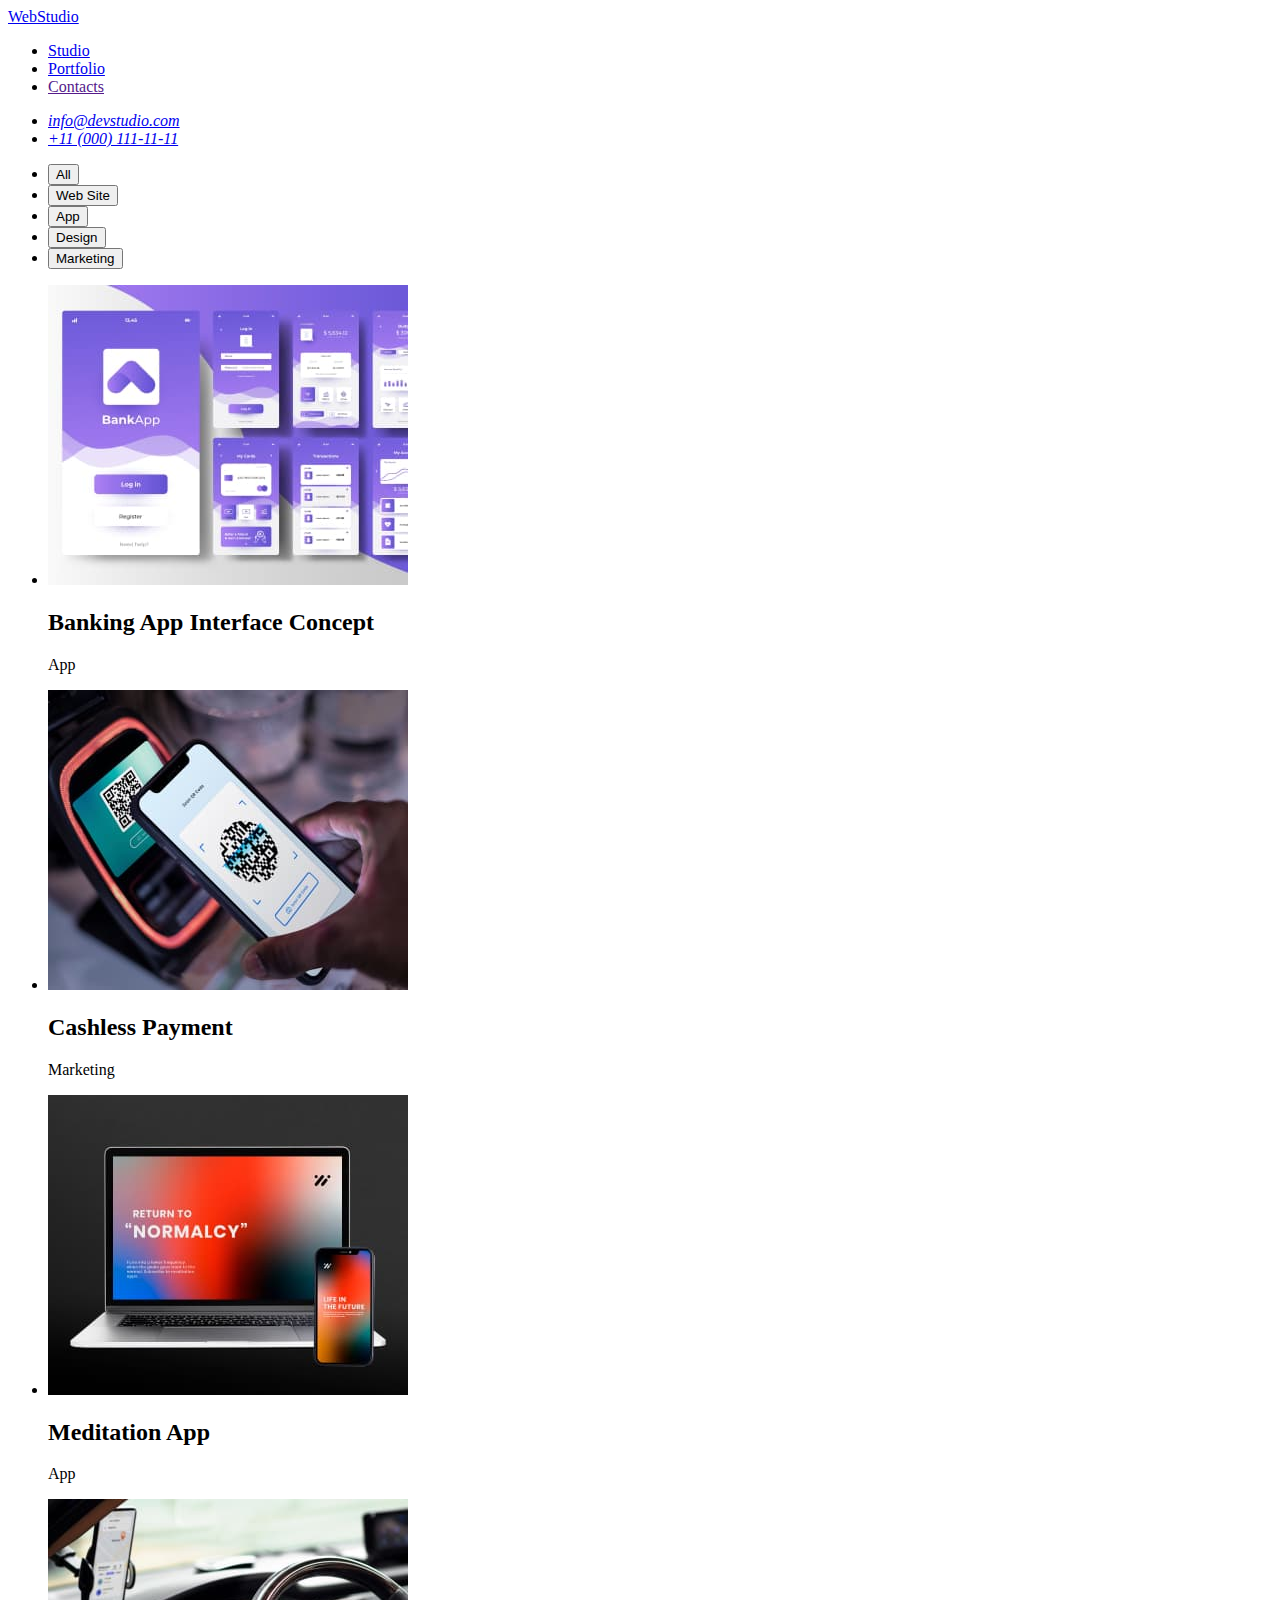
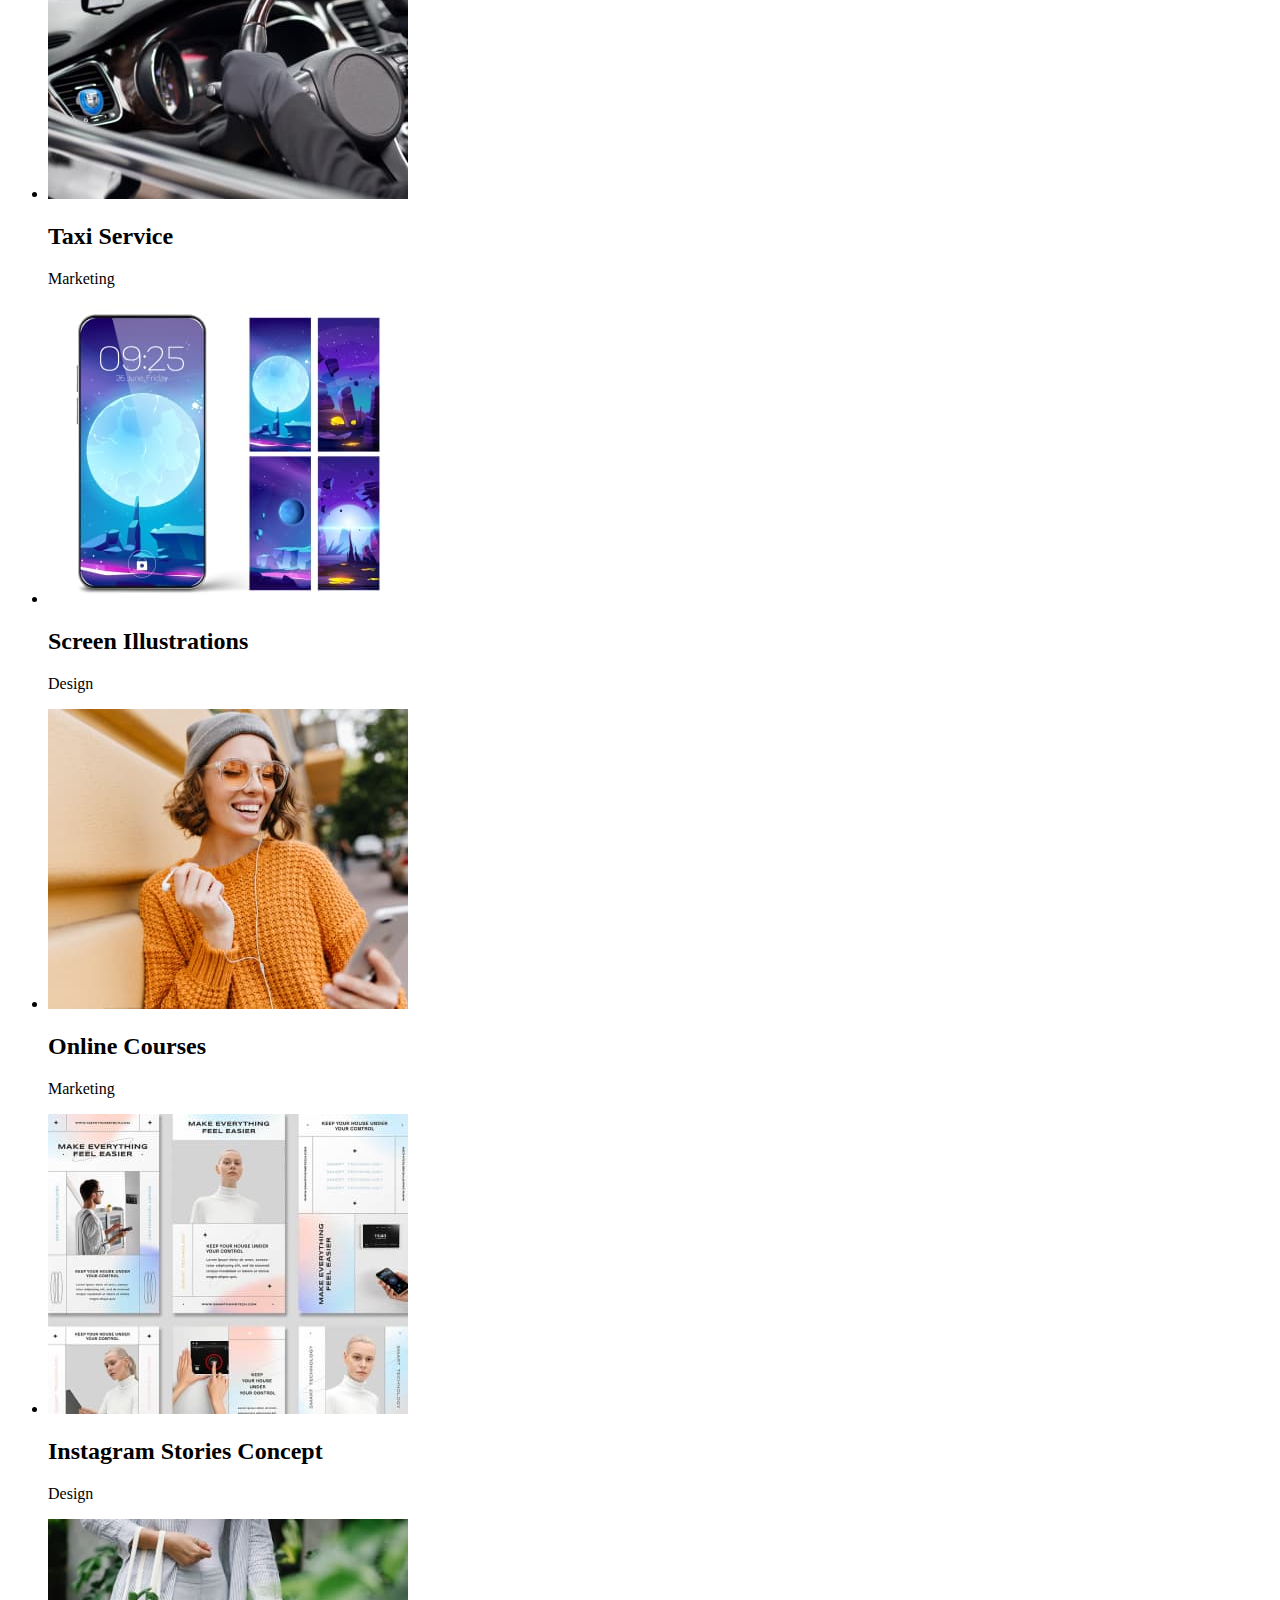
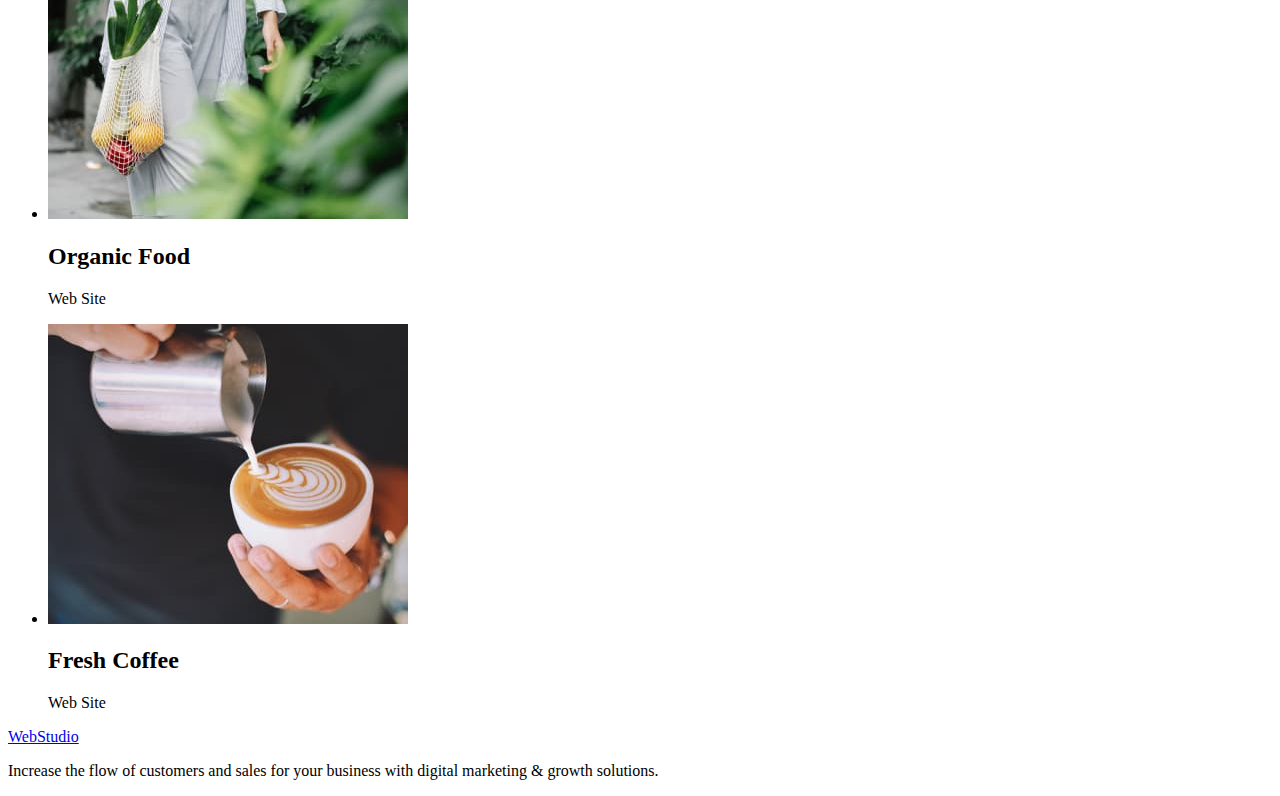
==== portfolio.html @ 17a02dea "base.html" ====
<!DOCTYPE html>
<html lang="en">
  <head>
    <meta charset="UTF-8" />
    <meta http-equiv="X-UA-Compatible" content="IE=edge" />
    <meta name="viewport" content="width=device-width, initial-scale=1.0" />
    <title>Document</title>
  </head>
  <body>
    <header>
      <nav>
        <a href="./index.html">WebStudio</a>
        <ul>
          <li><a href="./index.html">Studio</a></li>
          <li><a href="./portfolio.html">Portfolio</a></li>
          <li><a href="">Contacts</a></li>
        </ul>
      </nav>
      <address>
        <ul>
          <li><a href="mailto:info@devstudio.com">info@devstudio.com</a></li>
          <li><a href="tel:+110001111111">+11 (000) 111-11-11</a></li>
        </ul>
      </address>
    </header>

    <main>
      <ul>
        <li><button type="button">All</button></li>
        <li><button type="button">Web Site</button></li>
        <li><button type="button">App</button></li>
        <li><button type="button">Design</button></li>
        <li><button type="button">Marketing</button></li>
      </ul>
      <ul>
        <li>
          <img
            src="./images/portfolio1.jpg"
            alt="app interface photo"
            width="360"
          />
          <h2>Banking App Interface Concept</h2>
          <p>App</p>
        </li>
        <li>
          <img
            src="./images/portfolio2.jpg"
            alt="photo of a phone making a payment via a QR code"
            width="360"
          />
          <h2>Cashless Payment</h2>
          <p>Marketing</p>
        </li>
        <li>
          <img
            src="./images/portfolio3.jpg"
            alt="photo of a phone on the background of a laptop"
            width="360"
          />
          <h2>Meditation App</h2>
          <p>App</p>
        </li>
        <li>
          <img
            src="./images/portfolio4.jpg"
            alt="photo of the driver's hands on the steering wheel"
            width="360"
          />
          <h2>Taxi Service</h2>
          <p>Marketing</p>
        </li>
        <li>
          <img src="./images/portfolio5.jpg" alt="phone photo" width="360" />
          <h2>Screen Illustrations</h2>
          <p>Design</p>
        </li>
        <li>
          <img
            src="./images/portfolio6.jpg"
            alt="photo of a smiling girl with a phone in her hands"
            width="360"
          />
          <h2>Online Courses</h2>
          <p>Marketing</p>
        </li>
        <li>
          <img
            src="./images/portfolio7.jpg"
            alt="photos of different designs of instagram stories"
            width="360"
          />
          <h2>Instagram Stories Concept</h2>
          <p>Design</p>
        </li>
        <li>
          <img
            src="./images/portfolio8.jpg"
            alt="photo of a girl with a bag of organic food"
            width="360"
          />
          <h2>Organic Food</h2>
          <p>Web Site</p>
        </li>
        <li>
          <img
            src="./images/portfolio9.jpg"
            alt="photo of coffee cup filled with milk"
            width="360"
          />
          <h2>Fresh Coffee</h2>
          <p>Web Site</p>
        </li>
      </ul>
    </main>

    <footer>
      <a href="./index.html">WebStudio</a>
      <p>
        Increase the flow of customers and sales for your business with digital
        marketing & growth solutions.
      </p>
    </footer>
  </body>
</html>
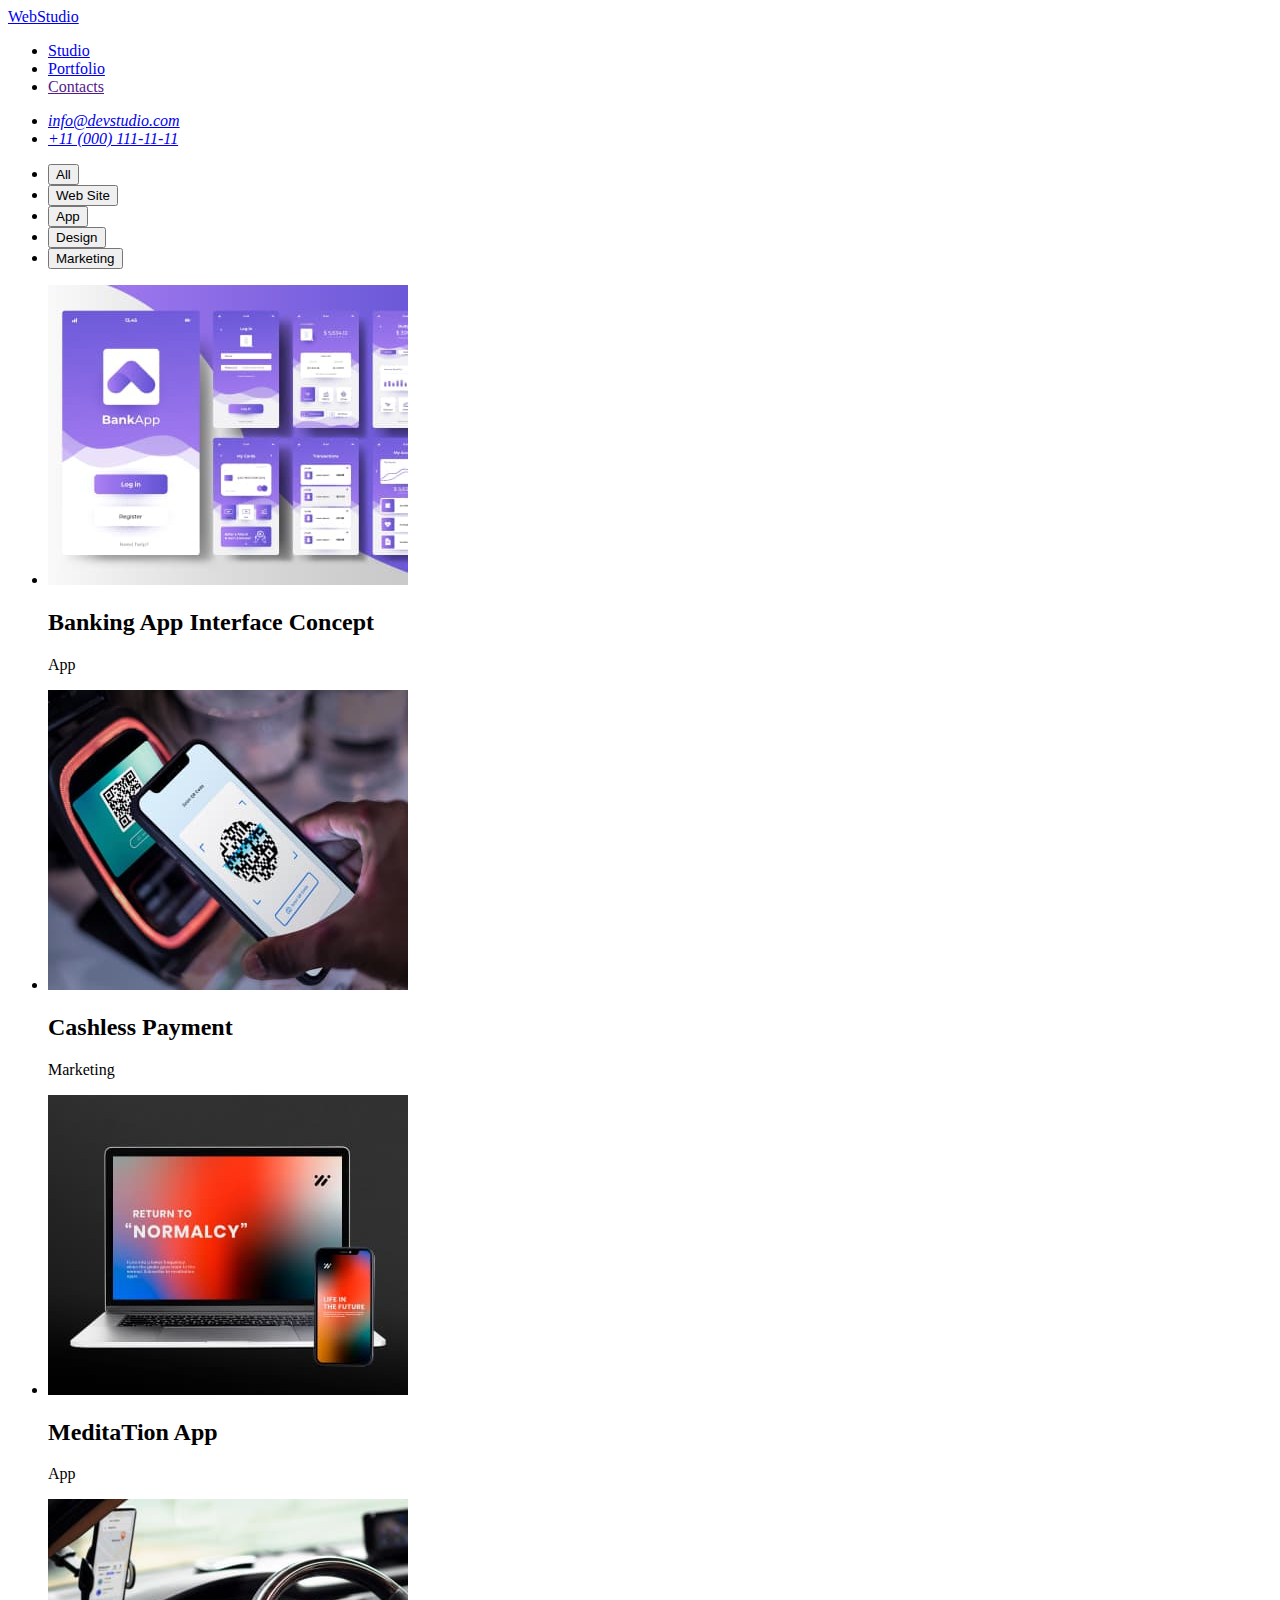
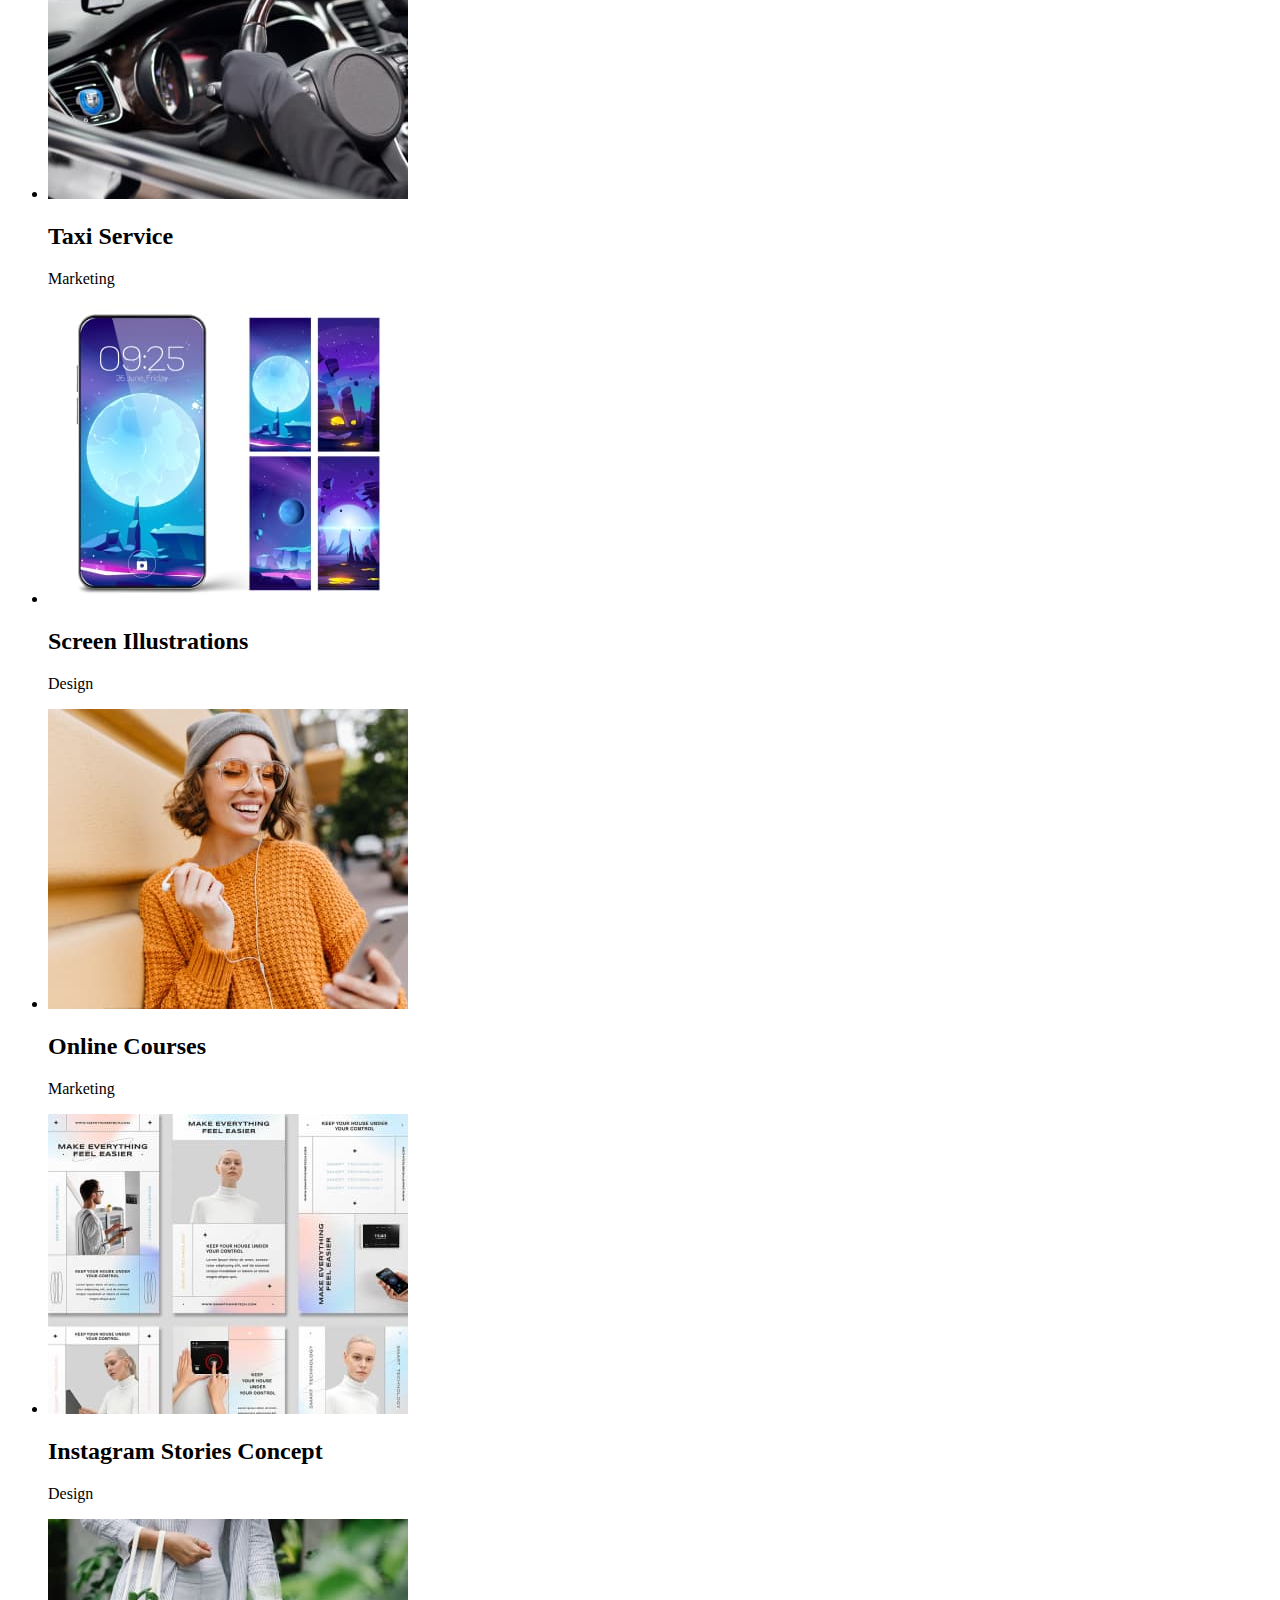
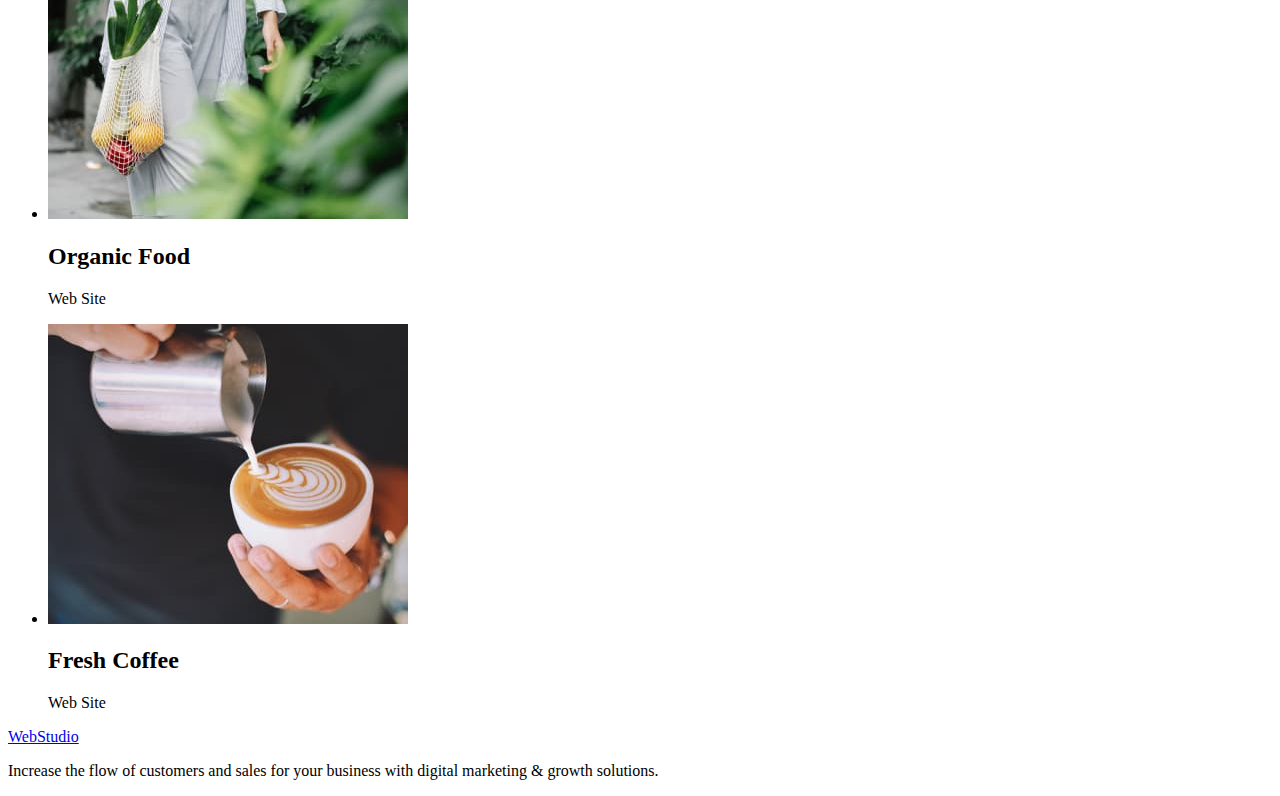
==== commit 6c231ca8: "added colors" ====
--- a/portfolio.html
+++ b/portfolio.html
@@ -12,7 +12,7 @@
         <a href="./index.html">WebStudio</a>
         <ul>
           <li><a href="./index.html">Studio</a></li>
-          <li><a href="./portfolio.html">Portfolio</a></li>
+          <li><a href="./portfolio.html" class="current">Portfolio</a></li>
           <li><a href="">Contacts</a></li>
         </ul>
       </nav>
@@ -57,7 +57,7 @@
             alt="photo of a phone on the background of a laptop"
             width="360"
           />
-          <h2>Meditation App</h2>
+          <h2>MeditaTion App</h2>
           <p>App</p>
         </li>
         <li>
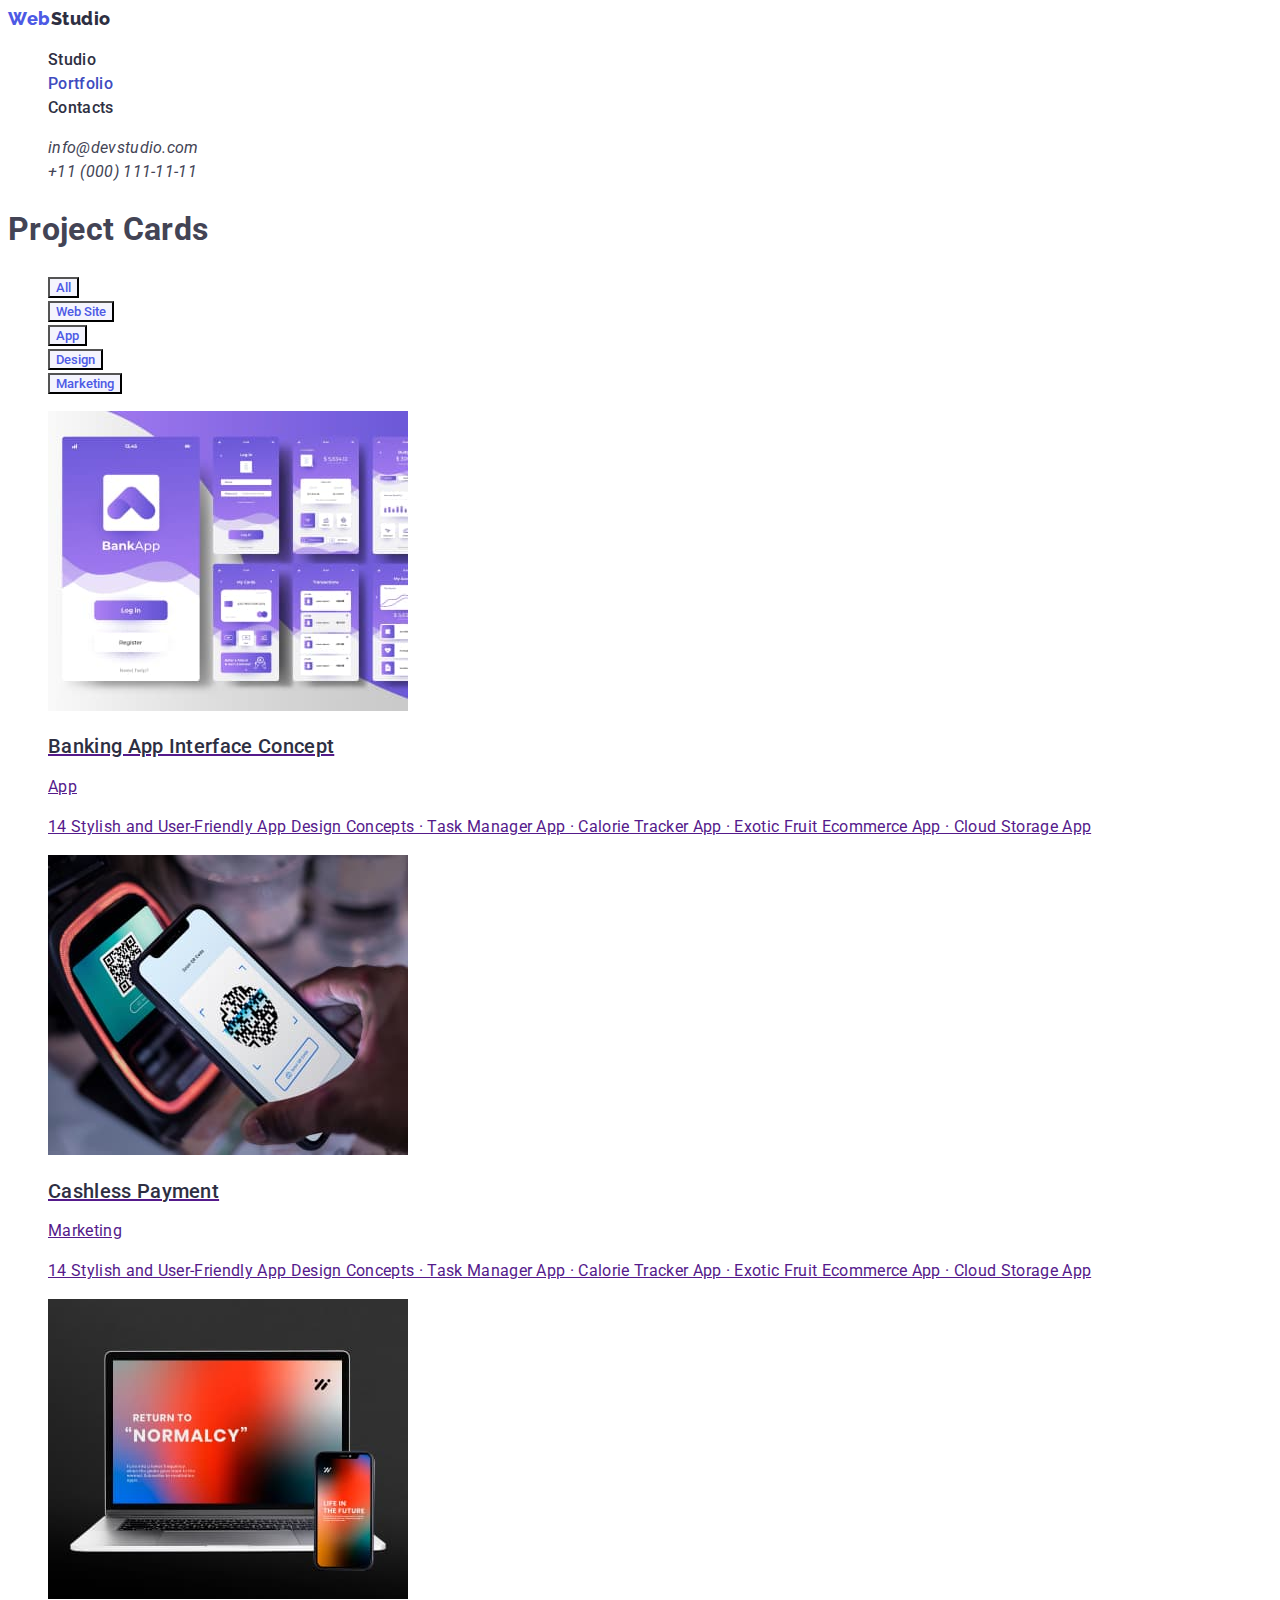
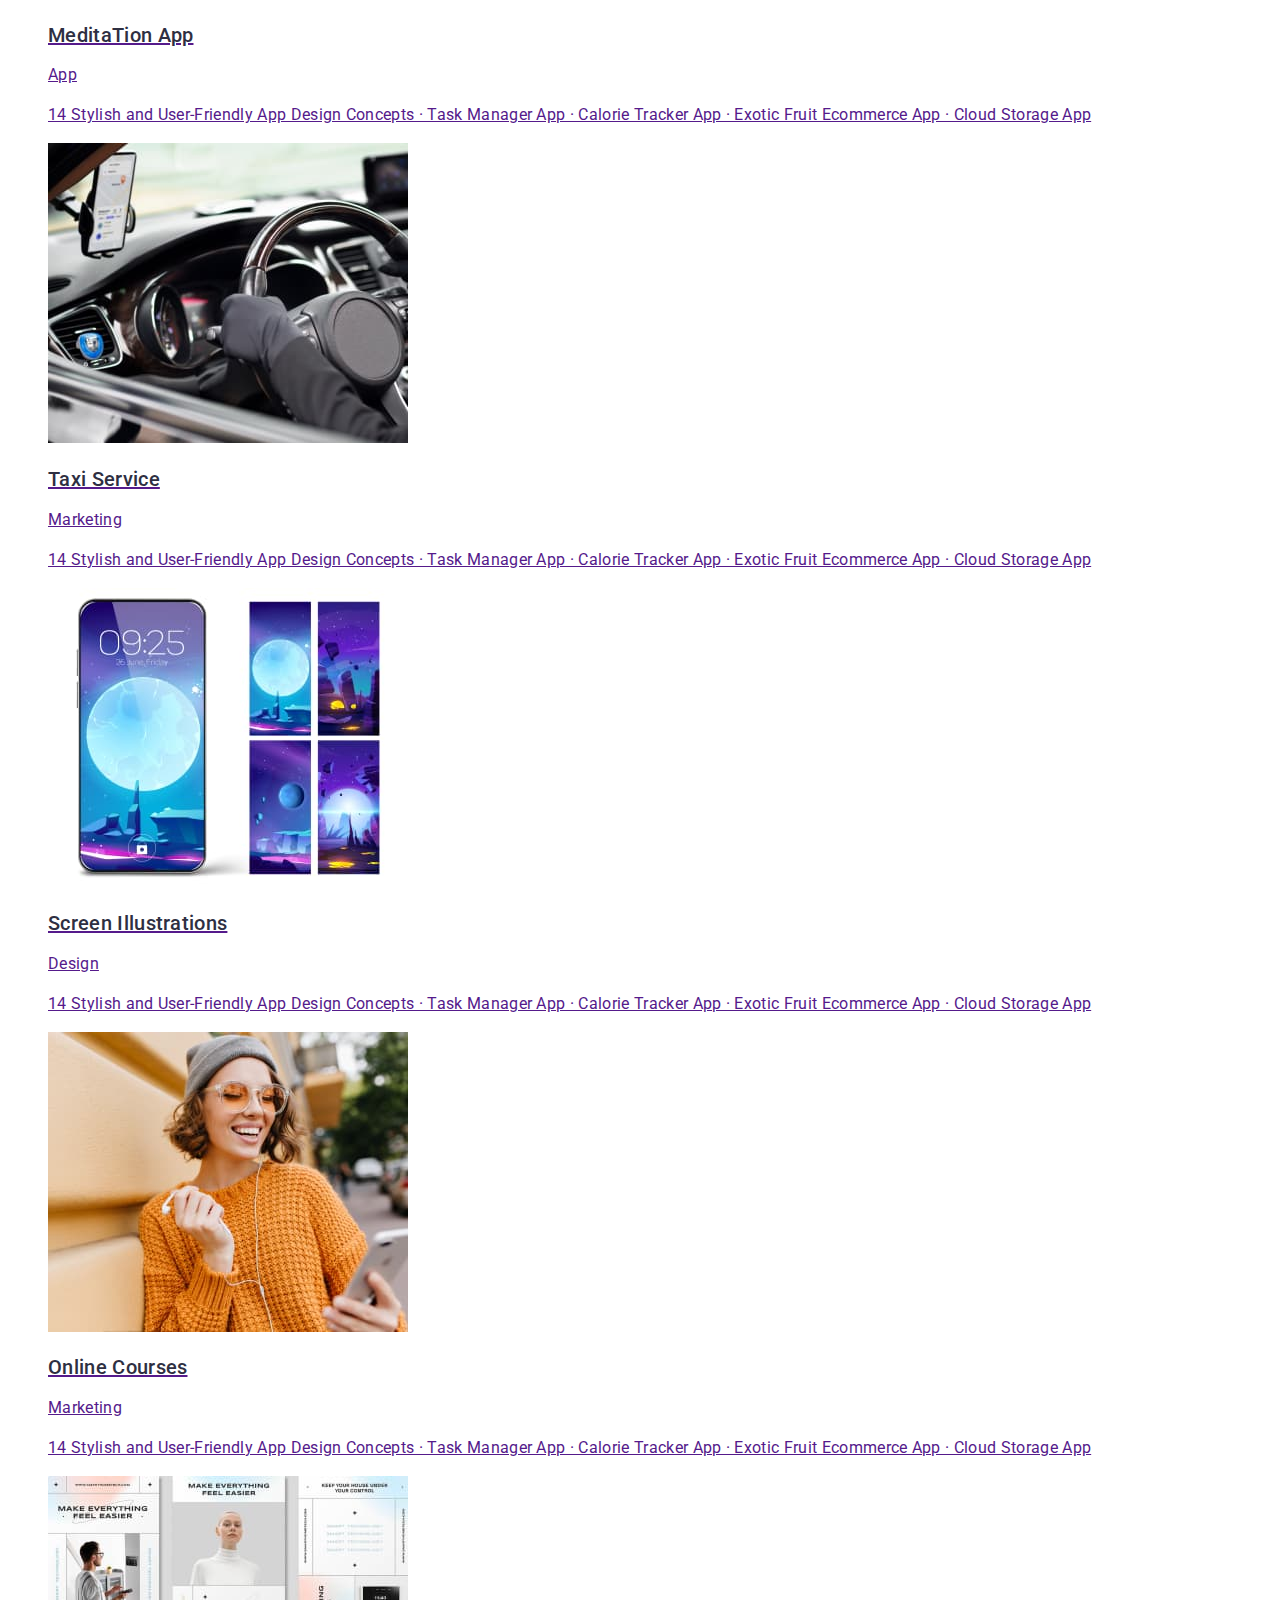
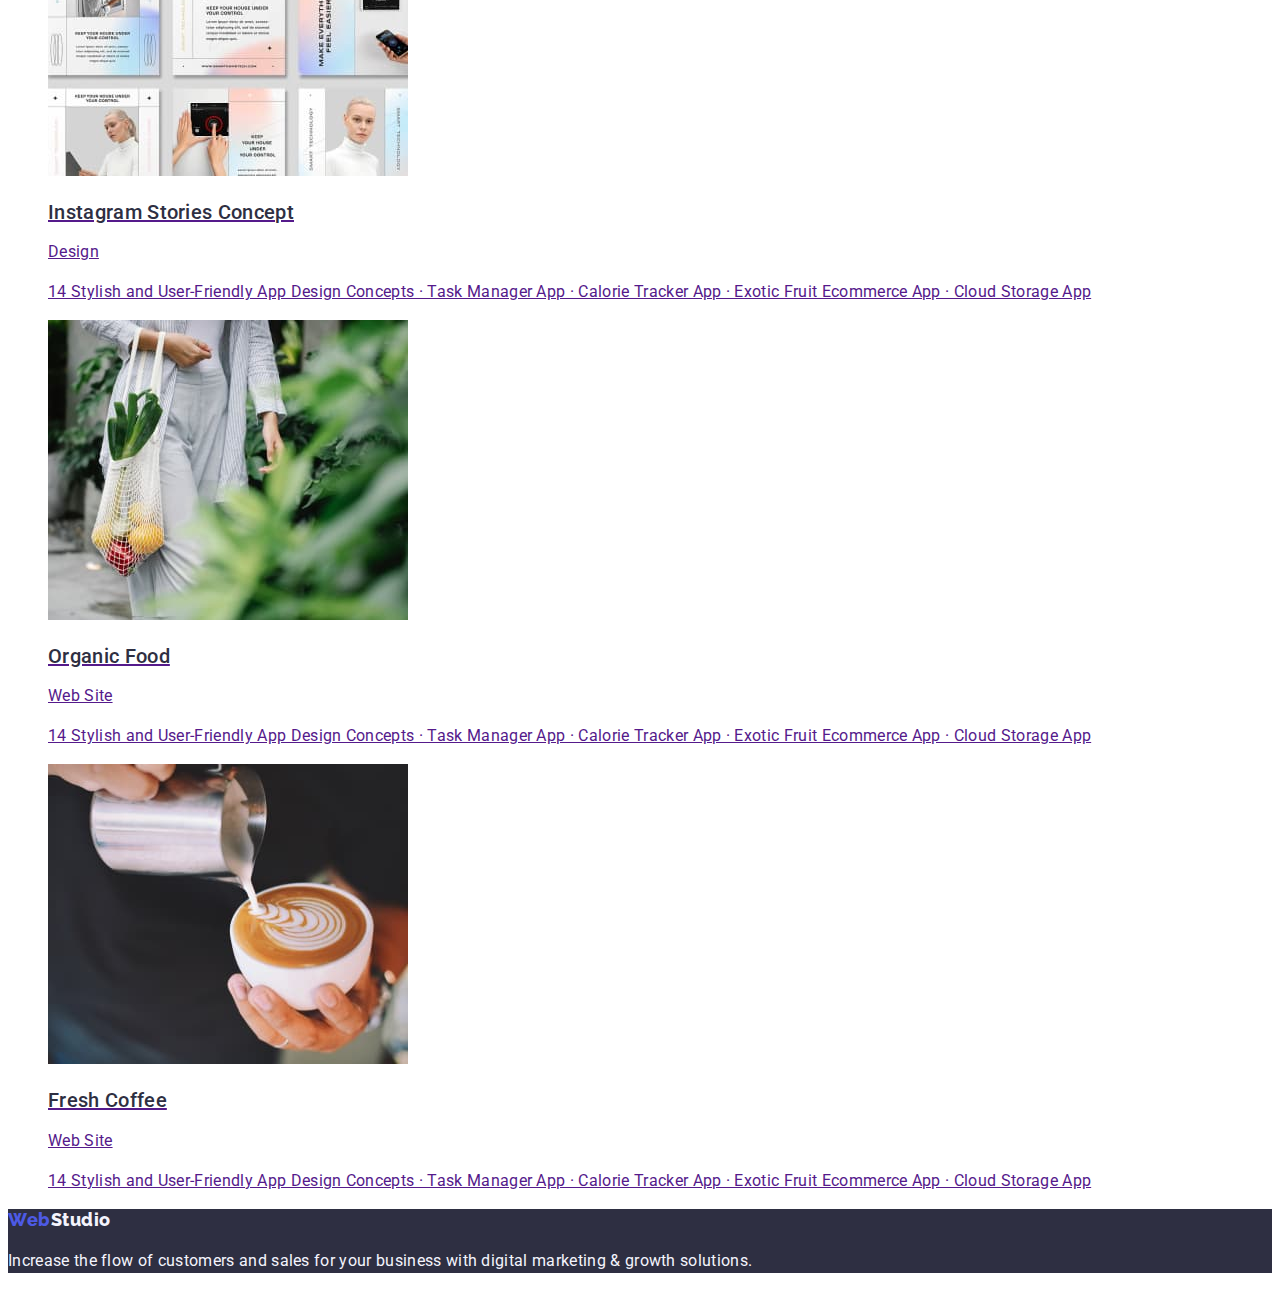
==== commit 332b8d13: "applied css" ====
--- a/portfolio.html
+++ b/portfolio.html
@@ -5,116 +5,208 @@
     <meta http-equiv="X-UA-Compatible" content="IE=edge" />
     <meta name="viewport" content="width=device-width, initial-scale=1.0" />
     <title>Document</title>
+    <link rel="preconnect" href="https://fonts.googleapis.com" />
+    <link rel="preconnect" href="https://fonts.gstatic.com" crossorigin />
+    <link
+      href="https://fonts.googleapis.com/css2?family=Raleway:wght@800&family=Roboto:wght@400;500;700;900&display=swap"
+      rel="stylesheet"
+    />
+    <link rel="stylesheet" href="./styles.css" />
   </head>
   <body>
     <header>
       <nav>
-        <a href="./index.html">WebStudio</a>
-        <ul>
+        <a href="./index.html" class="logo"
+          ><span class="logo-web">Web</span>Studio</a
+        >
+
+        <ul class="site-nav list">
           <li><a href="./index.html">Studio</a></li>
           <li><a href="./portfolio.html" class="current">Portfolio</a></li>
           <li><a href="">Contacts</a></li>
         </ul>
       </nav>
       <address>
-        <ul>
-          <li><a href="mailto:info@devstudio.com">info@devstudio.com</a></li>
-          <li><a href="tel:+110001111111">+11 (000) 111-11-11</a></li>
+        <ul class="site-addres list">
+          <li>
+            <a href="mailto:info@devstudio.com">info@devstudio.com</a>
+          </li>
+          <li>
+            <a href="tel:+110001111111">+11 (000) 111-11-11</a>
+          </li>
         </ul>
       </address>
     </header>
 
     <main>
-      <ul>
-        <li><button type="button">All</button></li>
-        <li><button type="button">Web Site</button></li>
-        <li><button type="button">App</button></li>
-        <li><button type="button">Design</button></li>
-        <li><button type="button">Marketing</button></li>
-      </ul>
-      <ul>
-        <li>
-          <img
-            src="./images/portfolio1.jpg"
-            alt="app interface photo"
-            width="360"
-          />
-          <h2>Banking App Interface Concept</h2>
-          <p>App</p>
-        </li>
-        <li>
-          <img
-            src="./images/portfolio2.jpg"
-            alt="photo of a phone making a payment via a QR code"
-            width="360"
-          />
-          <h2>Cashless Payment</h2>
-          <p>Marketing</p>
-        </li>
-        <li>
-          <img
-            src="./images/portfolio3.jpg"
-            alt="photo of a phone on the background of a laptop"
-            width="360"
-          />
-          <h2>MeditaTion App</h2>
-          <p>App</p>
-        </li>
-        <li>
-          <img
-            src="./images/portfolio4.jpg"
-            alt="photo of the driver's hands on the steering wheel"
-            width="360"
-          />
-          <h2>Taxi Service</h2>
-          <p>Marketing</p>
-        </li>
-        <li>
-          <img src="./images/portfolio5.jpg" alt="phone photo" width="360" />
-          <h2>Screen Illustrations</h2>
-          <p>Design</p>
-        </li>
-        <li>
-          <img
-            src="./images/portfolio6.jpg"
-            alt="photo of a smiling girl with a phone in her hands"
-            width="360"
-          />
-          <h2>Online Courses</h2>
-          <p>Marketing</p>
-        </li>
-        <li>
-          <img
-            src="./images/portfolio7.jpg"
-            alt="photos of different designs of instagram stories"
-            width="360"
-          />
-          <h2>Instagram Stories Concept</h2>
-          <p>Design</p>
-        </li>
-        <li>
-          <img
-            src="./images/portfolio8.jpg"
-            alt="photo of a girl with a bag of organic food"
-            width="360"
-          />
-          <h2>Organic Food</h2>
-          <p>Web Site</p>
-        </li>
-        <li>
-          <img
-            src="./images/portfolio9.jpg"
-            alt="photo of coffee cup filled with milk"
-            width="360"
-          />
-          <h2>Fresh Coffee</h2>
-          <p>Web Site</p>
-        </li>
-      </ul>
+      <section class="project">
+        <h1>Project Cards</h1>
+        <ul class="list">
+          <li><button type="button" class="button secondary">All</button></li>
+          <li>
+            <button type="button" class="button secondary">Web Site</button>
+          </li>
+          <li><button type="button" class="button secondary">App</button></li>
+          <li>
+            <button type="button" class="button secondary">Design</button>
+          </li>
+          <li>
+            <button type="button" class="button secondary">Marketing</button>
+          </li>
+        </ul>
+        <ul class="list">
+          <li>
+            <a href=""
+              ><img
+                src="./images/portfolio1.jpg"
+                alt="app interface photo"
+                width="360"
+              />
+              <h2 class="project title">Banking App Interface Concept</h2>
+              <p>App</p>
+              <p>
+                14 Stylish and User-Friendly App Design Concepts · Task Manager
+                App · Calorie Tracker App · Exotic Fruit Ecommerce App · Cloud
+                Storage App
+              </p></a
+            >
+          </li>
+          <li>
+            <a href=""
+              ><img
+                src="./images/portfolio2.jpg"
+                alt="photo of a phone making a payment via a QR code"
+                width="360"
+              />
+              <h2 class="project title">Cashless Payment</h2>
+              <p>Marketing</p>
+              <p>
+                14 Stylish and User-Friendly App Design Concepts · Task Manager
+                App · Calorie Tracker App · Exotic Fruit Ecommerce App · Cloud
+                Storage App
+              </p></a
+            >
+          </li>
+          <li>
+            <a href=""
+              ><img
+                src="./images/portfolio3.jpg"
+                alt="photo of a phone on the background of a laptop"
+                width="360"
+              />
+              <h2 class="project title">MeditaTion App</h2>
+              <p>App</p>
+              <p>
+                14 Stylish and User-Friendly App Design Concepts · Task Manager
+                App · Calorie Tracker App · Exotic Fruit Ecommerce App · Cloud
+                Storage App
+              </p></a
+            >
+          </li>
+          <li>
+            <a href=""
+              ><img
+                src="./images/portfolio4.jpg"
+                alt="photo of the driver's hands on the steering wheel"
+                width="360"
+              />
+              <h2 class="project title">Taxi Service</h2>
+              <p>Marketing</p>
+              <p>
+                14 Stylish and User-Friendly App Design Concepts · Task Manager
+                App · Calorie Tracker App · Exotic Fruit Ecommerce App · Cloud
+                Storage App
+              </p></a
+            >
+          </li>
+          <li>
+            <a href=""
+              ><img
+                src="./images/portfolio5.jpg"
+                alt="phone photo"
+                width="360"
+              />
+              <h2 class="project title">Screen Illustrations</h2>
+              <p>Design</p>
+              <p>
+                14 Stylish and User-Friendly App Design Concepts · Task Manager
+                App · Calorie Tracker App · Exotic Fruit Ecommerce App · Cloud
+                Storage App
+              </p></a
+            >
+          </li>
+          <li>
+            <a href=""
+              ><img
+                src="./images/portfolio6.jpg"
+                alt="photo of a smiling girl with a phone in her hands"
+                width="360"
+              />
+              <h2 class="project title">Online Courses</h2>
+              <p>Marketing</p>
+              <p>
+                14 Stylish and User-Friendly App Design Concepts · Task Manager
+                App · Calorie Tracker App · Exotic Fruit Ecommerce App · Cloud
+                Storage App
+              </p></a
+            >
+          </li>
+          <li>
+            <a href=""
+              ><img
+                src="./images/portfolio7.jpg"
+                alt="photos of different designs of instagram stories"
+                width="360"
+              />
+              <h2 class="project title">Instagram Stories Concept</h2>
+              <p>Design</p>
+              <p>
+                14 Stylish and User-Friendly App Design Concepts · Task Manager
+                App · Calorie Tracker App · Exotic Fruit Ecommerce App · Cloud
+                Storage App
+              </p></a
+            >
+          </li>
+          <li>
+            <a href=""
+              ><img
+                src="./images/portfolio8.jpg"
+                alt="photo of a girl with a bag of organic food"
+                width="360"
+              />
+              <h2 class="project title">Organic Food</h2>
+              <p>Web Site</p>
+              <p>
+                14 Stylish and User-Friendly App Design Concepts · Task Manager
+                App · Calorie Tracker App · Exotic Fruit Ecommerce App · Cloud
+                Storage App
+              </p></a
+            >
+          </li>
+          <li>
+            <a href=""
+              ><img
+                src="./images/portfolio9.jpg"
+                alt="photo of coffee cup filled with milk"
+                width="360"
+              />
+              <h2 class="project title">Fresh Coffee</h2>
+              <p>Web Site</p>
+              <p>
+                14 Stylish and User-Friendly App Design Concepts · Task Manager
+                App · Calorie Tracker App · Exotic Fruit Ecommerce App · Cloud
+                Storage App
+              </p></a
+            >
+          </li>
+        </ul>
+      </section>
     </main>
 
-    <footer>
-      <a href="./index.html">WebStudio</a>
+    <footer class="footer">
+      <a href="./index.html" class="logo footer"
+        ><span class="logo-web">Web</span>Studio</a
+      >
       <p>
         Increase the flow of customers and sales for your business with digital
         marketing & growth solutions.
--- a/styles.css
+++ b/styles.css
@@ -0,0 +1,147 @@
+:root {
+    --primary-text-color:#434455;
+    --title-text-color:#2e2f42;
+    --accent-text-color:#4D5AE5;
+    --hero-text-color:#FFFFFF;
+    --hover-color:#404BBF;
+    --primary-bg-color:#ffffff;
+    --secondary-bg-color:#F4F4FD;
+    --hero-bg-color:#2e2f42;
+}
+
+/* Основні характеристики body, logo... */
+body {
+background-color: var(--primary-bg-color);
+color:var(--primary-text-color);
+
+font-family: Roboto, sans-serif;
+font-weight: 400;
+font-size: 16px;
+line-height: 1.5;
+letter-spacing: 0.02em;
+}
+
+.logo {
+    color: var(--title-text-color);
+
+    font-family: Raleway, sans-serif;
+    font-weight: 800;
+    font-size: 18px;
+    line-height: 1.17;
+    letter-spacing: 0.03em;
+
+    text-decoration: none;
+}
+ 
+.logo-web {
+    color: var(--accent-text-color);
+}
+
+/*Шaпка header*/
+.site-nav a {
+    color: var(--title-text-color);
+
+    font-weight: 500;
+
+    text-decoration: none;
+}
+
+.site-nav a:hover, 
+.site-nav a:focus {
+    color: var(--hover-color);
+}
+
+.site-nav .current {
+    color: var(--hover-color);
+}
+
+.site-addres a {
+color: var(--primary-text-color);
+
+text-decoration: none;
+}
+
+.site-addres a:hover, 
+.site-addres a:focus {
+    color: var(--hover-color);
+}
+
+/*Кнопки button*/
+.button {
+    color: var(--hero-text-color);
+    background-color: var(--accent-text-color);
+
+    font-family: inherit;
+    font-weight: 500;
+
+    cursor: pointer;
+}
+
+.button.primary {
+    color: var(--hero-text-color);
+    background-color: var(--accent-text-color)
+}
+
+.button.secondary {
+    color: var(--accent-text-color);
+    background-color: var(--secondary-bg-color);
+}
+
+/* Основа main*/
+.title {
+    color: var(--title-text-color);
+
+    font-weight: 500;
+    font-size: 20px;
+    line-height: 1.2;
+}
+
+.hero.title {
+    color: var(--hero-text-color);
+    background-color: var(--hero-bg-color);
+
+    font-weight: 700;
+    font-size: 56px;
+    line-height: 1.07;
+    text-align: center
+}
+
+.header {
+    font-weight: 700;
+    font-size: 36px;
+    line-height: 1.11;
+    text-align: center;
+}
+
+.team {
+    background-color: var(--secondary-bg-color);
+    text-align: center;
+}
+
+/* Підвал footer*/
+.footer {
+    color: var(--secondary-bg-color);
+    background-color: var(--hero-bg-color);
+}
+
+.logo.footer {
+    color: var(--secondary-bg-color);
+}
+
+/* Стилістика и правки*/
+.list {
+    list-style: none;
+}
+/* Шрифты
+1) Roboto 500
+2) Roboto 400
+3) Roboto 700
+4) Raleway 800  (for logo)
+*/
+
+
+
+
+
+
+
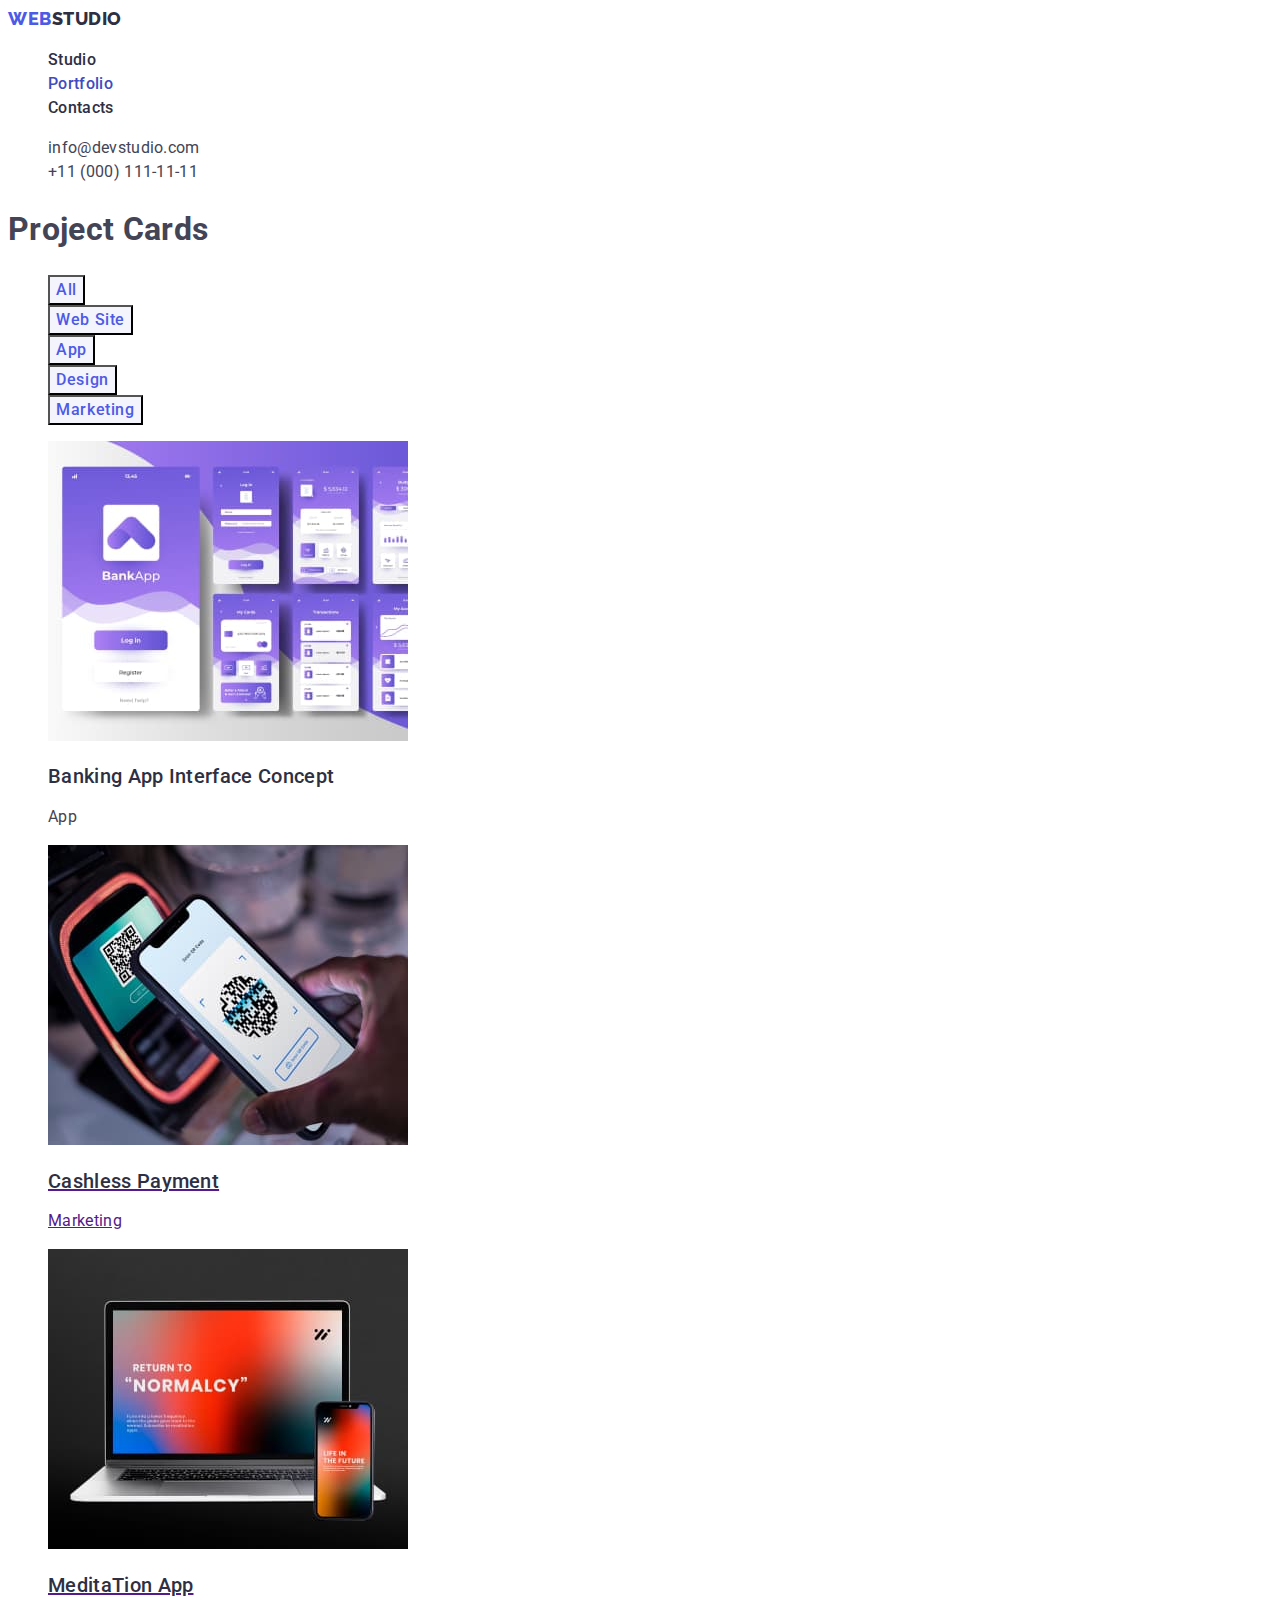
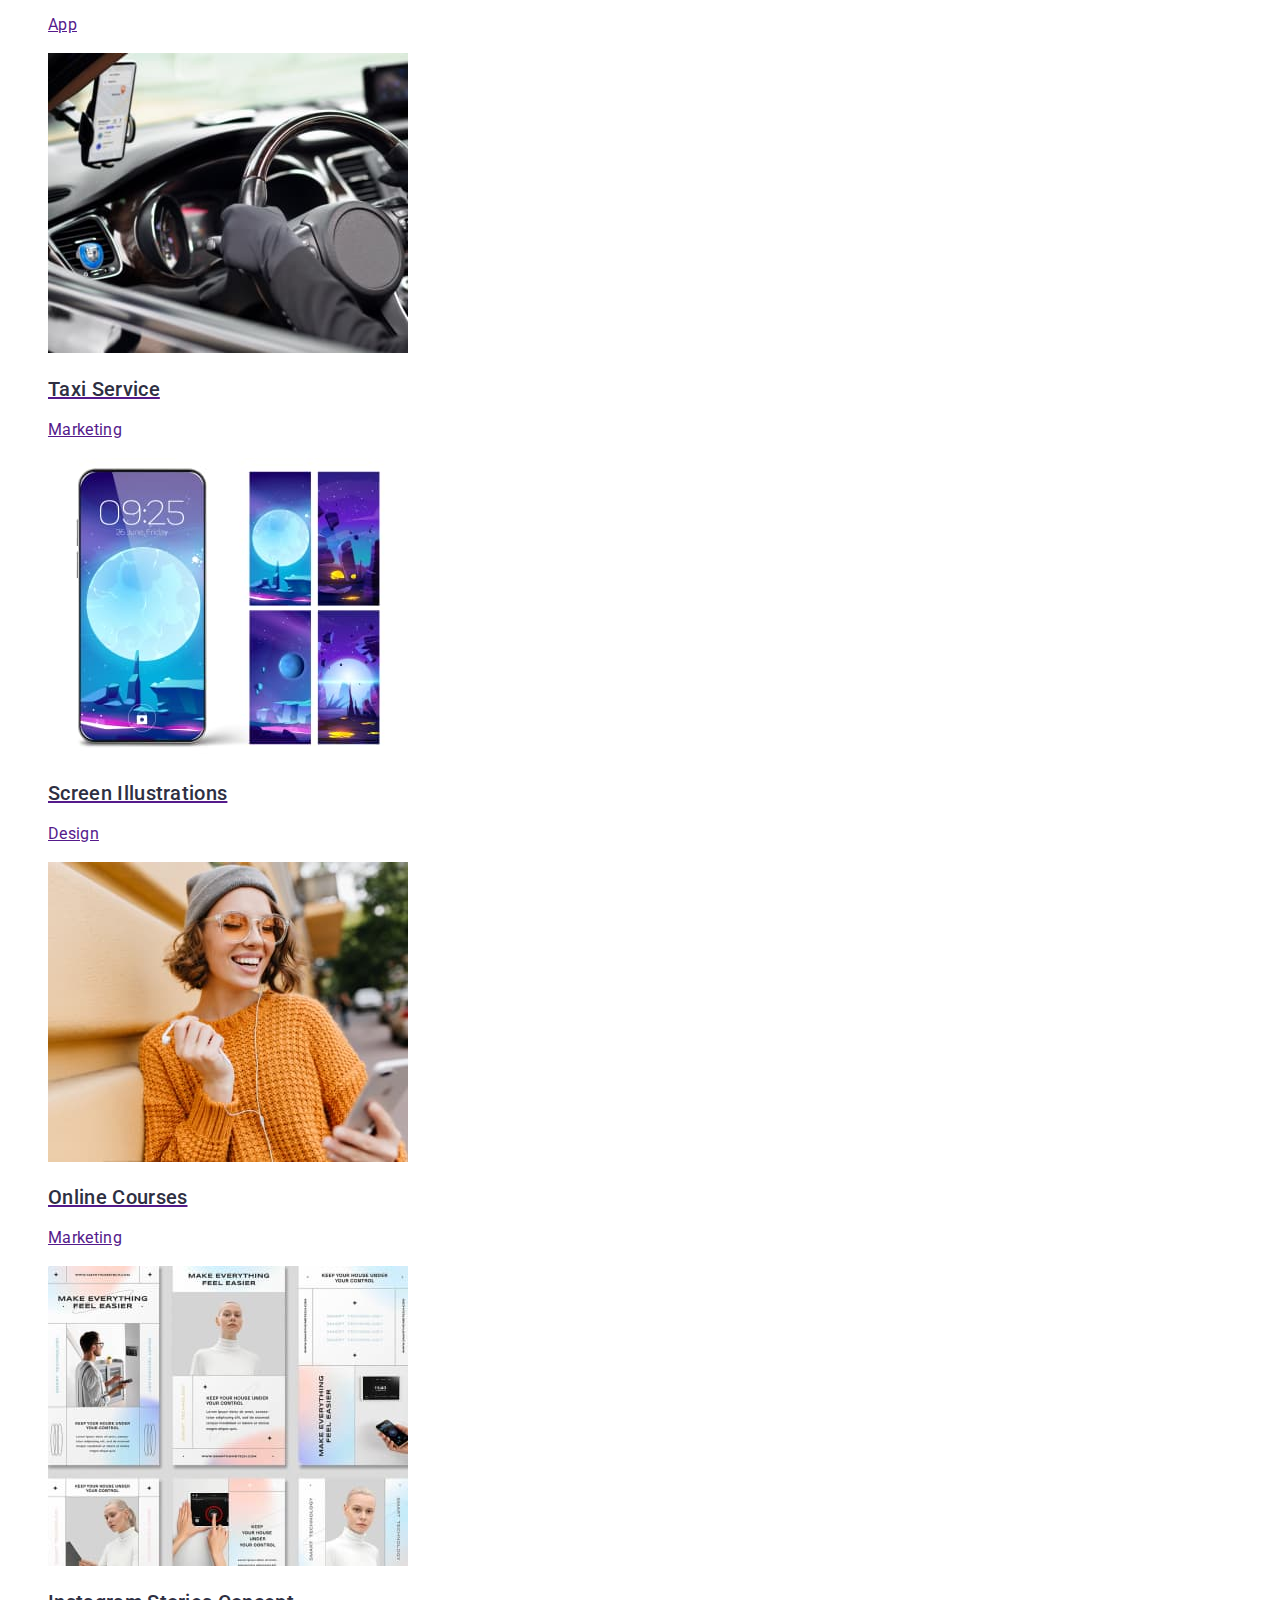
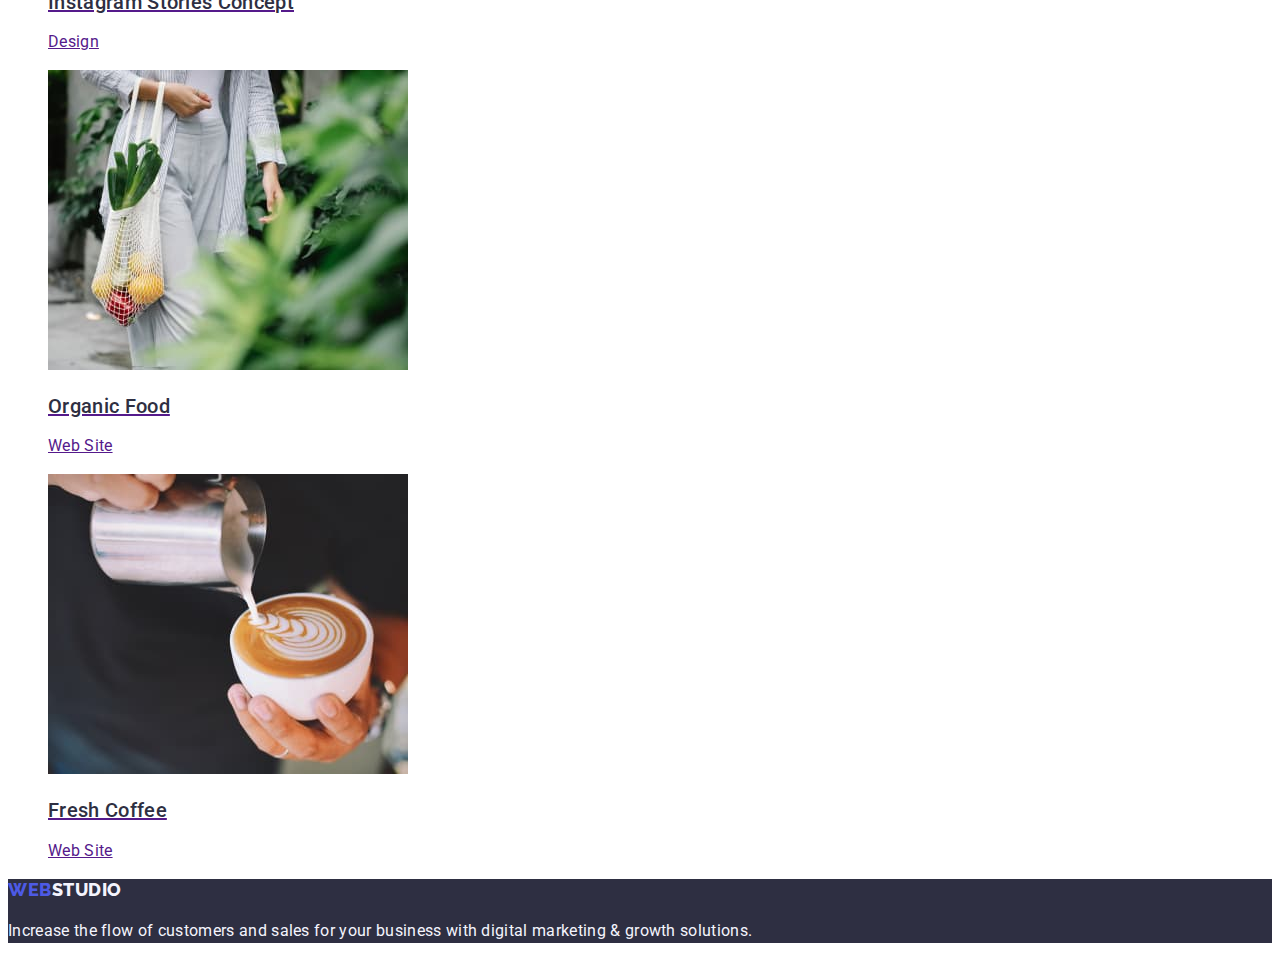
==== commit ee1ed88a: "Final maybe" ====
--- a/portfolio.html
+++ b/portfolio.html
@@ -54,7 +54,7 @@
             <button type="button" class="button secondary">Marketing</button>
           </li>
         </ul>
-        <ul class="list">
+        <ul class="list decor-none>
           <li>
             <a href=""
               ><img
@@ -64,12 +64,7 @@
               />
               <h2 class="project title">Banking App Interface Concept</h2>
               <p>App</p>
-              <p>
-                14 Stylish and User-Friendly App Design Concepts · Task Manager
-                App · Calorie Tracker App · Exotic Fruit Ecommerce App · Cloud
-                Storage App
-              </p></a
-            >
+            </a>
           </li>
           <li>
             <a href=""
@@ -80,12 +75,7 @@
               />
               <h2 class="project title">Cashless Payment</h2>
               <p>Marketing</p>
-              <p>
-                14 Stylish and User-Friendly App Design Concepts · Task Manager
-                App · Calorie Tracker App · Exotic Fruit Ecommerce App · Cloud
-                Storage App
-              </p></a
-            >
+            </a>
           </li>
           <li>
             <a href=""
@@ -96,12 +86,7 @@
               />
               <h2 class="project title">MeditaTion App</h2>
               <p>App</p>
-              <p>
-                14 Stylish and User-Friendly App Design Concepts · Task Manager
-                App · Calorie Tracker App · Exotic Fruit Ecommerce App · Cloud
-                Storage App
-              </p></a
-            >
+            </a>
           </li>
           <li>
             <a href=""
@@ -112,12 +97,7 @@
               />
               <h2 class="project title">Taxi Service</h2>
               <p>Marketing</p>
-              <p>
-                14 Stylish and User-Friendly App Design Concepts · Task Manager
-                App · Calorie Tracker App · Exotic Fruit Ecommerce App · Cloud
-                Storage App
-              </p></a
-            >
+            </a>
           </li>
           <li>
             <a href=""
@@ -128,12 +108,7 @@
               />
               <h2 class="project title">Screen Illustrations</h2>
               <p>Design</p>
-              <p>
-                14 Stylish and User-Friendly App Design Concepts · Task Manager
-                App · Calorie Tracker App · Exotic Fruit Ecommerce App · Cloud
-                Storage App
-              </p></a
-            >
+            </a>
           </li>
           <li>
             <a href=""
@@ -144,12 +119,7 @@
               />
               <h2 class="project title">Online Courses</h2>
               <p>Marketing</p>
-              <p>
-                14 Stylish and User-Friendly App Design Concepts · Task Manager
-                App · Calorie Tracker App · Exotic Fruit Ecommerce App · Cloud
-                Storage App
-              </p></a
-            >
+            </a>
           </li>
           <li>
             <a href=""
@@ -160,12 +130,7 @@
               />
               <h2 class="project title">Instagram Stories Concept</h2>
               <p>Design</p>
-              <p>
-                14 Stylish and User-Friendly App Design Concepts · Task Manager
-                App · Calorie Tracker App · Exotic Fruit Ecommerce App · Cloud
-                Storage App
-              </p></a
-            >
+            </a>
           </li>
           <li>
             <a href=""
@@ -176,12 +141,7 @@
               />
               <h2 class="project title">Organic Food</h2>
               <p>Web Site</p>
-              <p>
-                14 Stylish and User-Friendly App Design Concepts · Task Manager
-                App · Calorie Tracker App · Exotic Fruit Ecommerce App · Cloud
-                Storage App
-              </p></a
-            >
+            </a>
           </li>
           <li>
             <a href=""
@@ -192,12 +152,7 @@
               />
               <h2 class="project title">Fresh Coffee</h2>
               <p>Web Site</p>
-              <p>
-                14 Stylish and User-Friendly App Design Concepts · Task Manager
-                App · Calorie Tracker App · Exotic Fruit Ecommerce App · Cloud
-                Storage App
-              </p></a
-            >
+            </a>
           </li>
         </ul>
       </section>
--- a/styles.css
+++ b/styles.css
@@ -7,6 +7,7 @@
     --primary-bg-color:#ffffff;
     --secondary-bg-color:#F4F4FD;
     --hero-bg-color:#2e2f42;
+    --button-hover-color:#FFFFFF;
 }
 
 /* Основні характеристики body, logo... */
@@ -15,7 +16,6 @@
 color:var(--primary-text-color);
 
 font-family: Roboto, sans-serif;
-font-weight: 400;
 font-size: 16px;
 line-height: 1.5;
 letter-spacing: 0.02em;
@@ -31,6 +31,7 @@
     letter-spacing: 0.03em;
 
     text-decoration: none;
+    text-transform: uppercase;
 }
  
 .logo-web {
@@ -59,6 +60,7 @@
 color: var(--primary-text-color);
 
 text-decoration: none;
+font-style: normal;
 }
 
 .site-addres a:hover, 
@@ -73,6 +75,10 @@
 
     font-family: inherit;
     font-weight: 500;
+    font-size: 16px;
+    line-height: 1.5;
+    align-items: center;
+    letter-spacing: 0.04em;
 
     cursor: pointer;
 }
@@ -85,6 +91,12 @@
 .button.secondary {
     color: var(--accent-text-color);
     background-color: var(--secondary-bg-color);
+}
+
+.button:hover,
+.button:focus {
+    color: var(--button-hover-color);
+    background-color: var(--hover-color);
 }
 
 /* Основа main*/
@@ -132,6 +144,11 @@
 .list {
     list-style: none;
 }
+
+.decor-none a{
+    text-decoration: none;
+}
+
 /* Шрифты
 1) Roboto 500
 2) Roboto 400
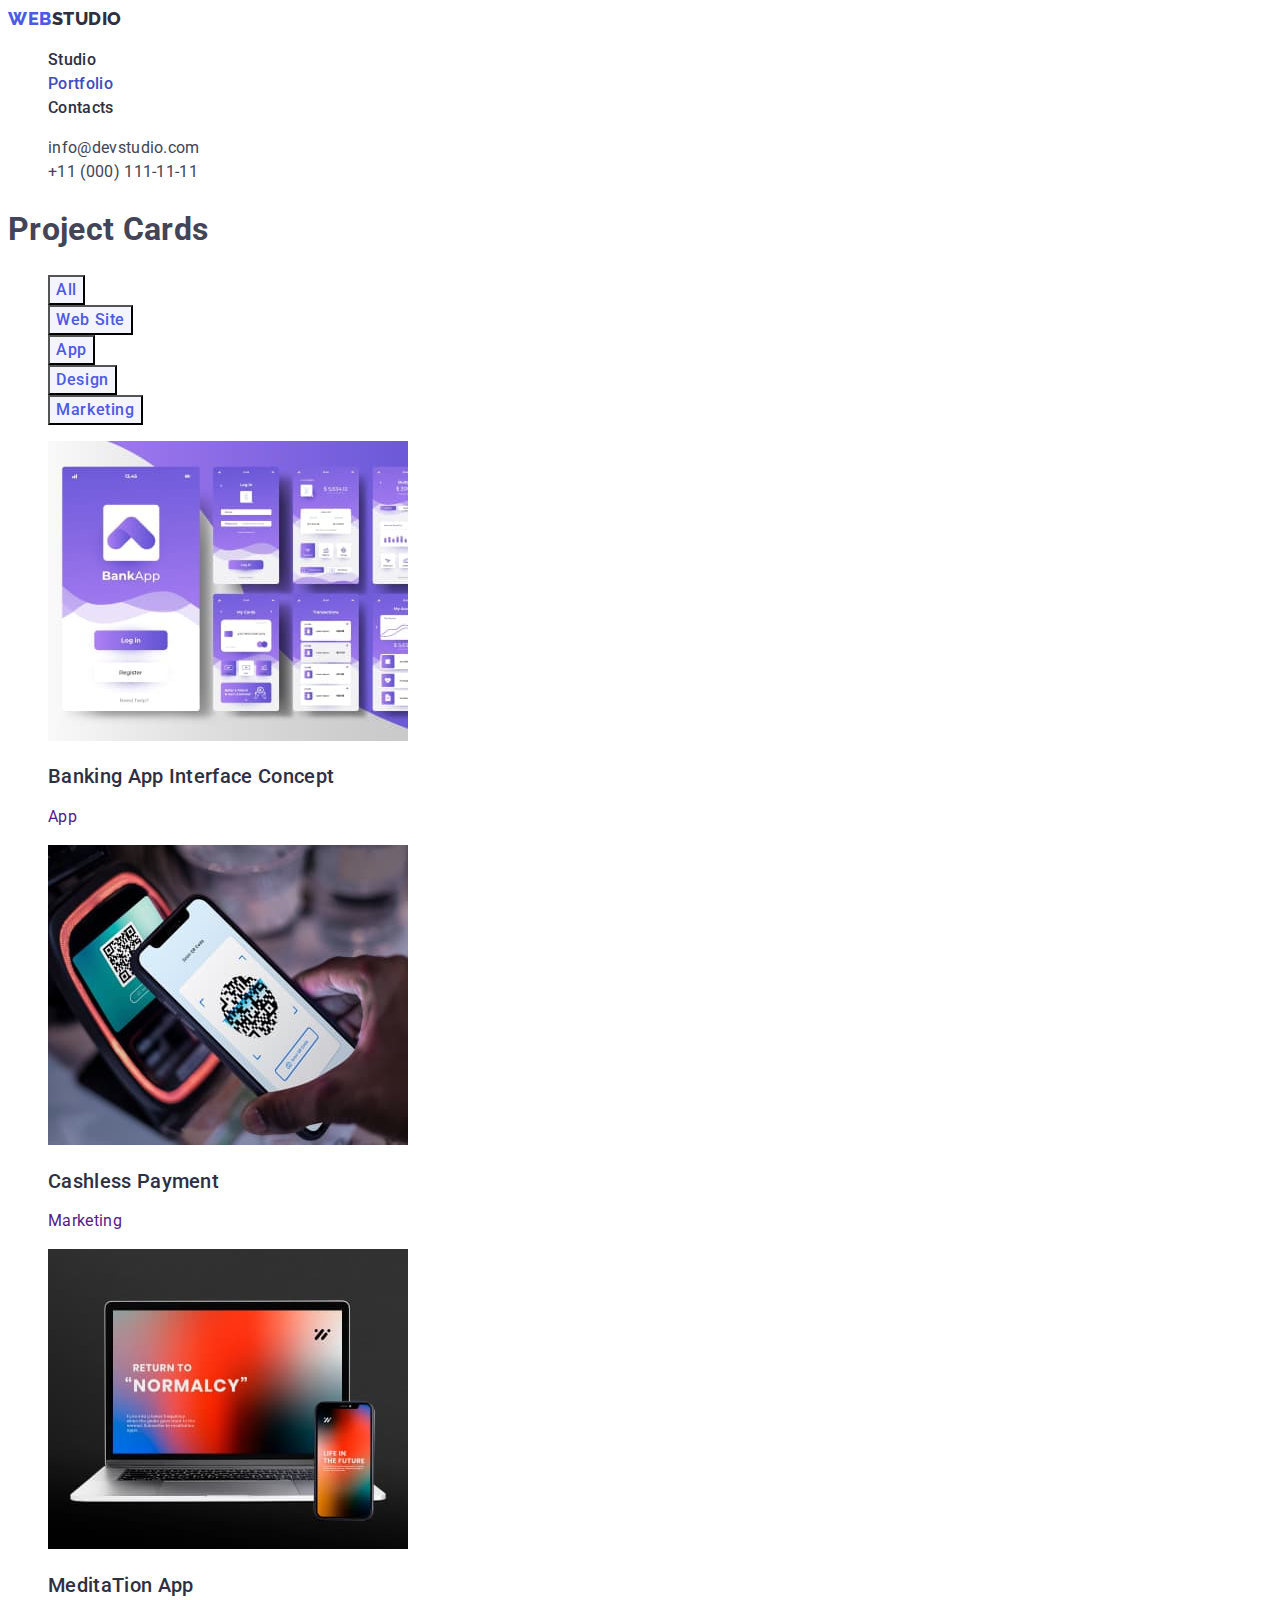
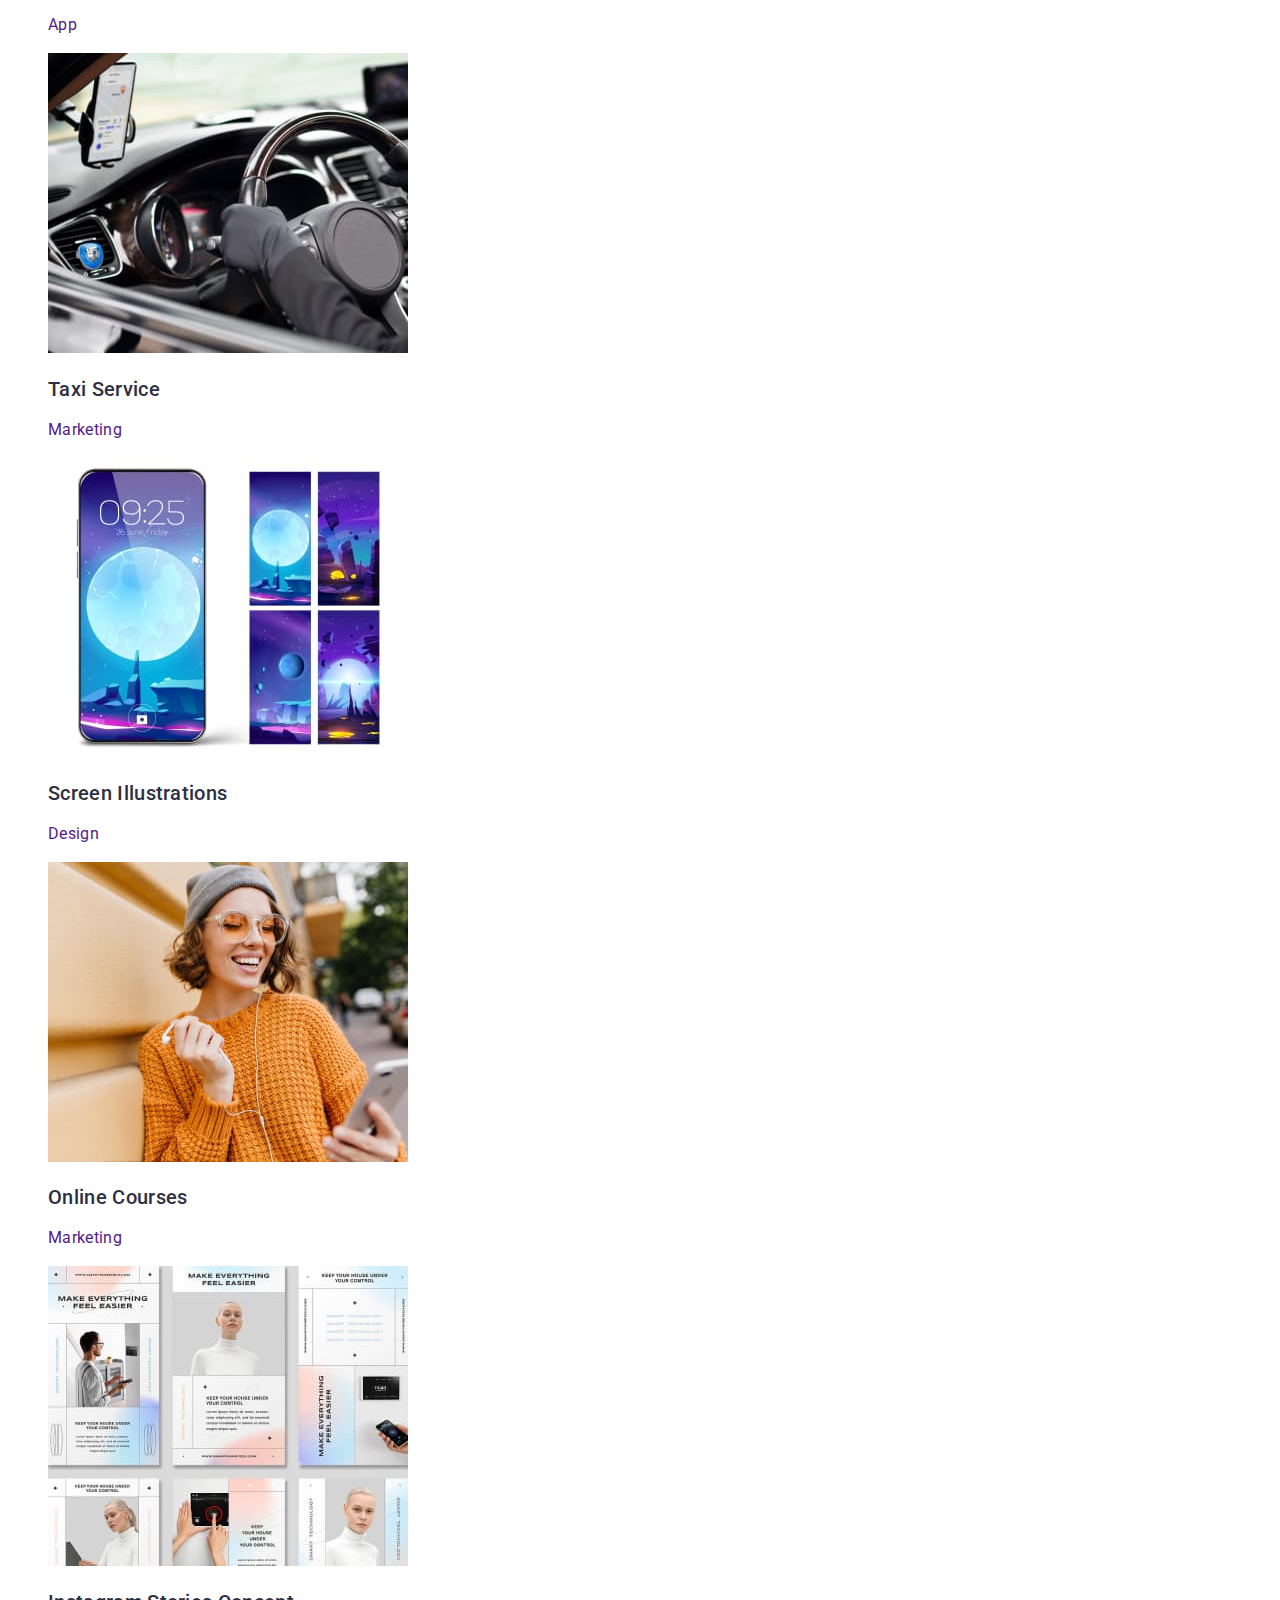
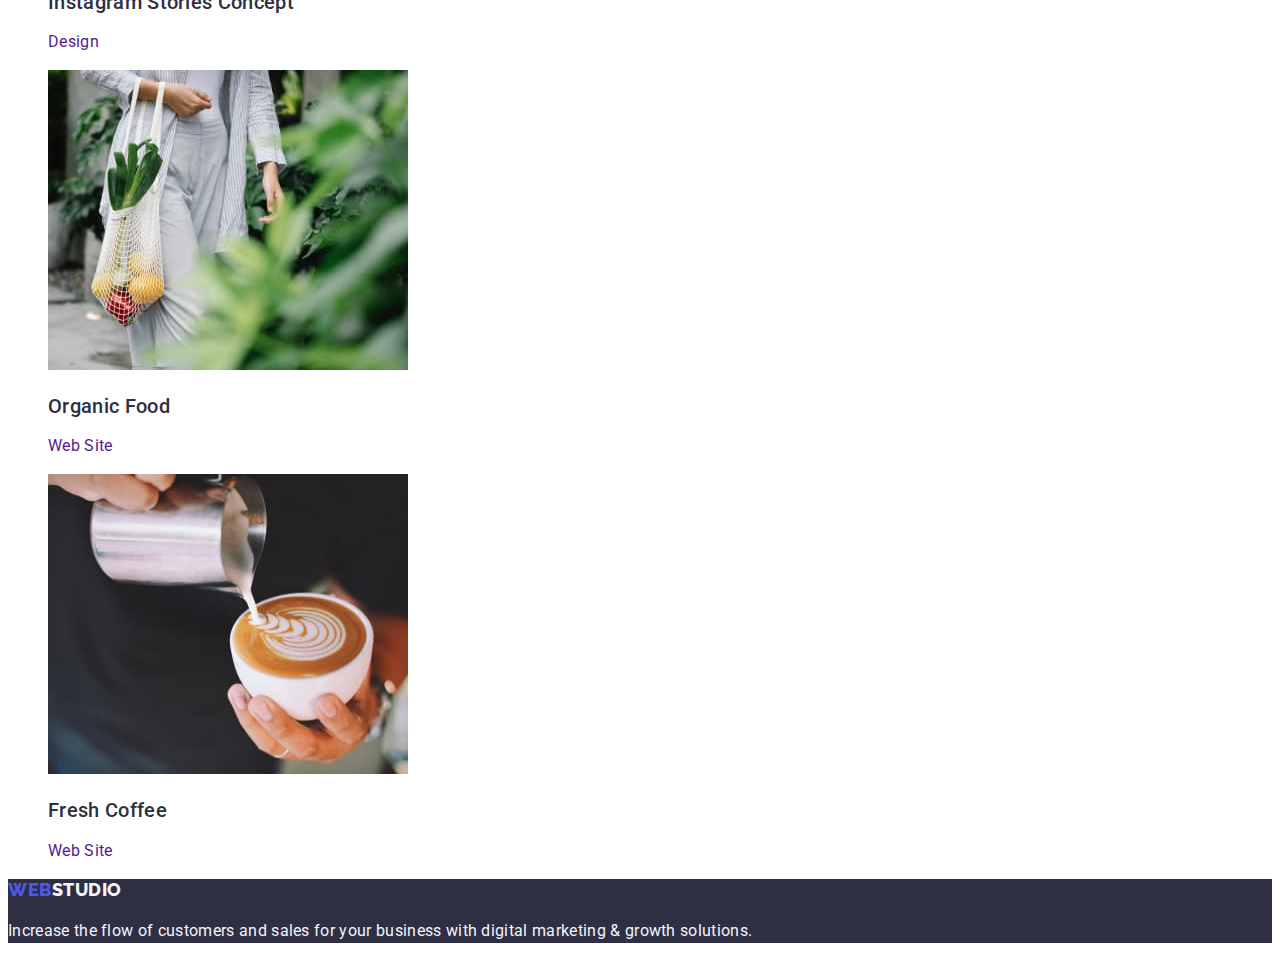
==== commit 51c375f4: "correct" ====
--- a/portfolio.html
+++ b/portfolio.html
@@ -54,10 +54,10 @@
             <button type="button" class="button secondary">Marketing</button>
           </li>
         </ul>
-        <ul class="list decor-none>
+        <ul class="list decor-none">
           <li>
-            <a href=""
-              ><img
+            <a href="">
+              <img
                 src="./images/portfolio1.jpg"
                 alt="app interface photo"
                 width="360"
--- a/styles.css
+++ b/styles.css
@@ -141,14 +141,13 @@
 }
 
 /* Стилістика и правки*/
-.list {
-    list-style: none;
+.list{
+    list-style: none; 
 }
 
 .decor-none a{
     text-decoration: none;
 }
-
 /* Шрифты
 1) Roboto 500
 2) Roboto 400
